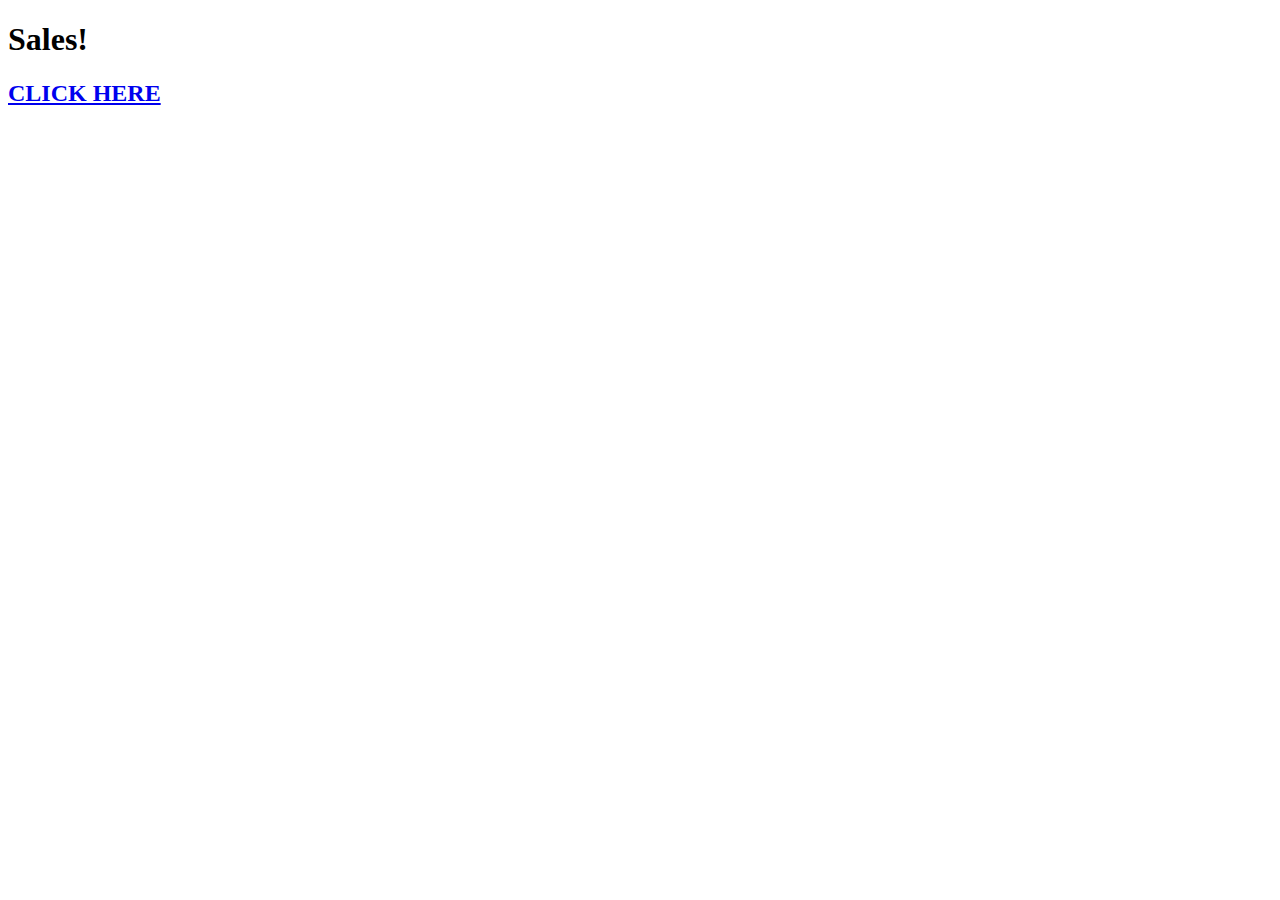
==== index.html @ 5479407e "initial scaffolding" ====
<!DOCTYPE html>
<html lang="en">
<head>
  <meta charset="UTF-8">
  <meta http-equiv="X-UA-Compatible" content="IE=edge">
  <meta name="viewport" content="width=device-width, initial-scale=1.0">
  <title>Document</title>
</head>
<body>
  <header>
    <h1>Sales!</h1>
    <h2><a href="sales.html">CLICK HERE</a></h2>


  </header>







  <script src="js/app.js"></script>
</body>
</html>
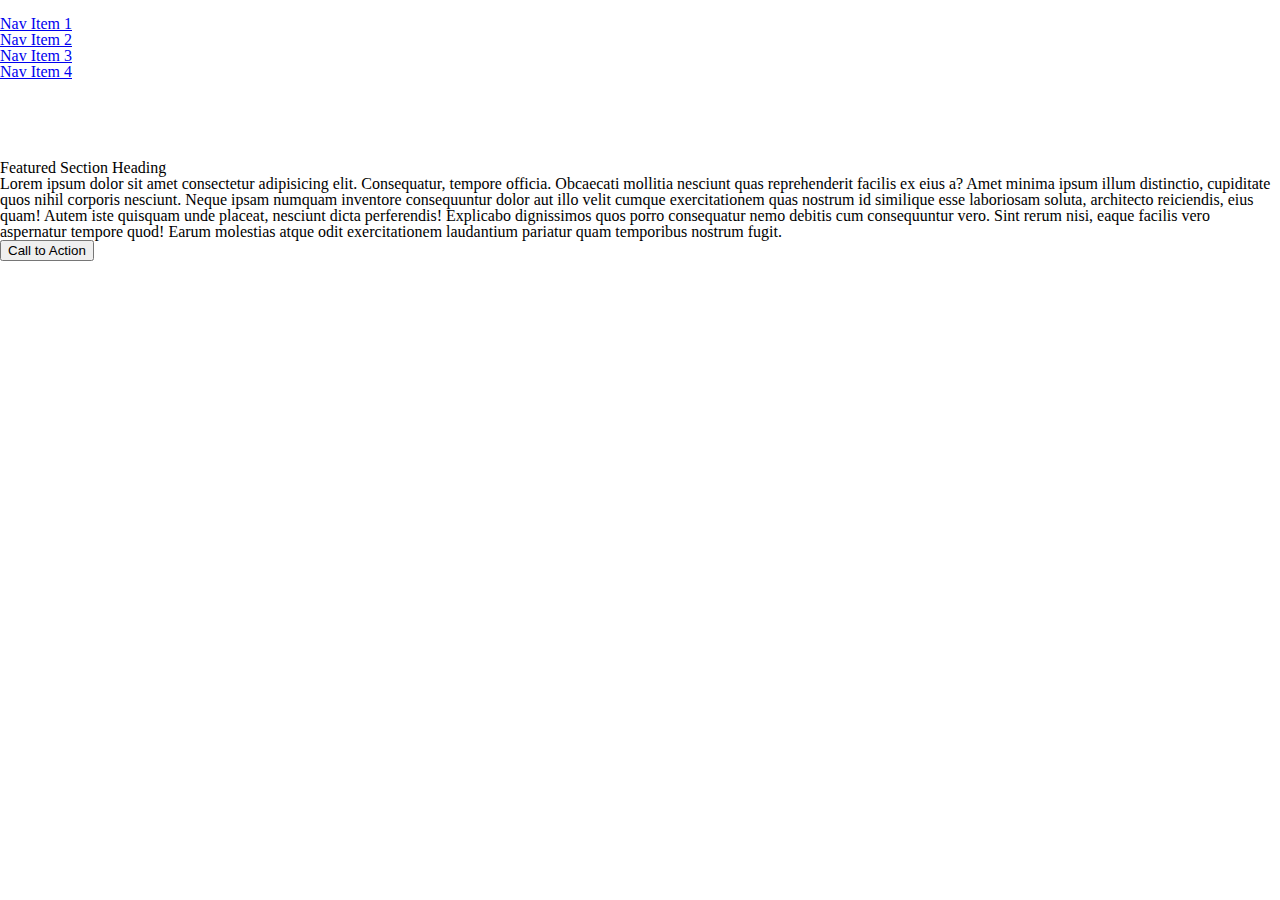
==== commit 3a227042: "added prototype of html front page, and branched." ====
--- a/index.html
+++ b/index.html
@@ -1,25 +1,57 @@
 <!DOCTYPE html>
 <html lang="en">
+
 <head>
   <meta charset="UTF-8">
   <meta http-equiv="X-UA-Compatible" content="IE=edge">
   <meta name="viewport" content="width=device-width, initial-scale=1.0">
   <title>Document</title>
+  <link rel="stylesheet" href="css/reset.css">
+  <link rel="stylesheet" href="css/style.css">
 </head>
+
 <body>
   <header>
-    <h1>Sales!</h1>
-    <h2><a href="sales.html">CLICK HERE</a></h2>
+    <nav>
+      <img src="https://place-hold.it/200x70/ddd" alt="">
+      <ul>
+        <li><a href="#">Nav Item 1</a></li>
+        <li><a href="#">Nav Item 2</a></li>
+        <li><a href="#">Nav Item 3</a></li>
+        <li><a href="#">Nav Item 4</a></li>
+      </ul>
+    </nav>
+  </header>
+  <main>
+    <img src="https://place-hold.it/960x450/ddd" alt="">
+    <ul>
+      <li><img src="https://place-hold.it/300x375" alt=""></li>
+      <li><img src="https://place-hold.it/300x375" alt=""></li>
+      <li><img src="https://place-hold.it/300x375" alt=""></li>
+    </ul>
 
-
-  </header>
-
-
-
-
-
-
+    <section>
+      <img src="https://place-hold.it/480x400" alt="">
+      <article>
+        <h2>Featured Section Heading</h2>
+        <p>Lorem ipsum dolor sit amet consectetur adipisicing elit. Consequatur, tempore officia. Obcaecati mollitia
+          nesciunt quas reprehenderit facilis ex eius a? Amet minima ipsum illum distinctio, cupiditate quos nihil
+          corporis nesciunt.
+          Neque ipsam numquam inventore consequuntur dolor aut illo velit cumque exercitationem quas nostrum id
+          similique
+          esse laboriosam soluta, architecto reiciendis, eius quam! Autem iste quisquam unde placeat, nesciunt dicta
+          perferendis!
+          Explicabo dignissimos quos porro consequatur nemo debitis cum consequuntur vero. Sint rerum nisi, eaque
+          facilis
+          vero aspernatur tempore quod! Earum molestias atque odit exercitationem laudantium pariatur quam temporibus
+          nostrum fugit.</p>
+        <button>Call to Action</button>
+      </article>
+    </section>
+  </main>
+  <footer><img src="https://place-hold.it/1200x100" alt=""></footer>
 
   <script src="js/app.js"></script>
 </body>
+
 </html>--- a/css/style.css
+++ b/css/style.css
@@ -0,0 +1,14 @@
+
+
+th{
+  background-color: #ff8373;
+};
+
+tr{
+  background-color: #be432d;
+}
+
+td{
+  background-color: #59d1bd;
+  color:blue;
+};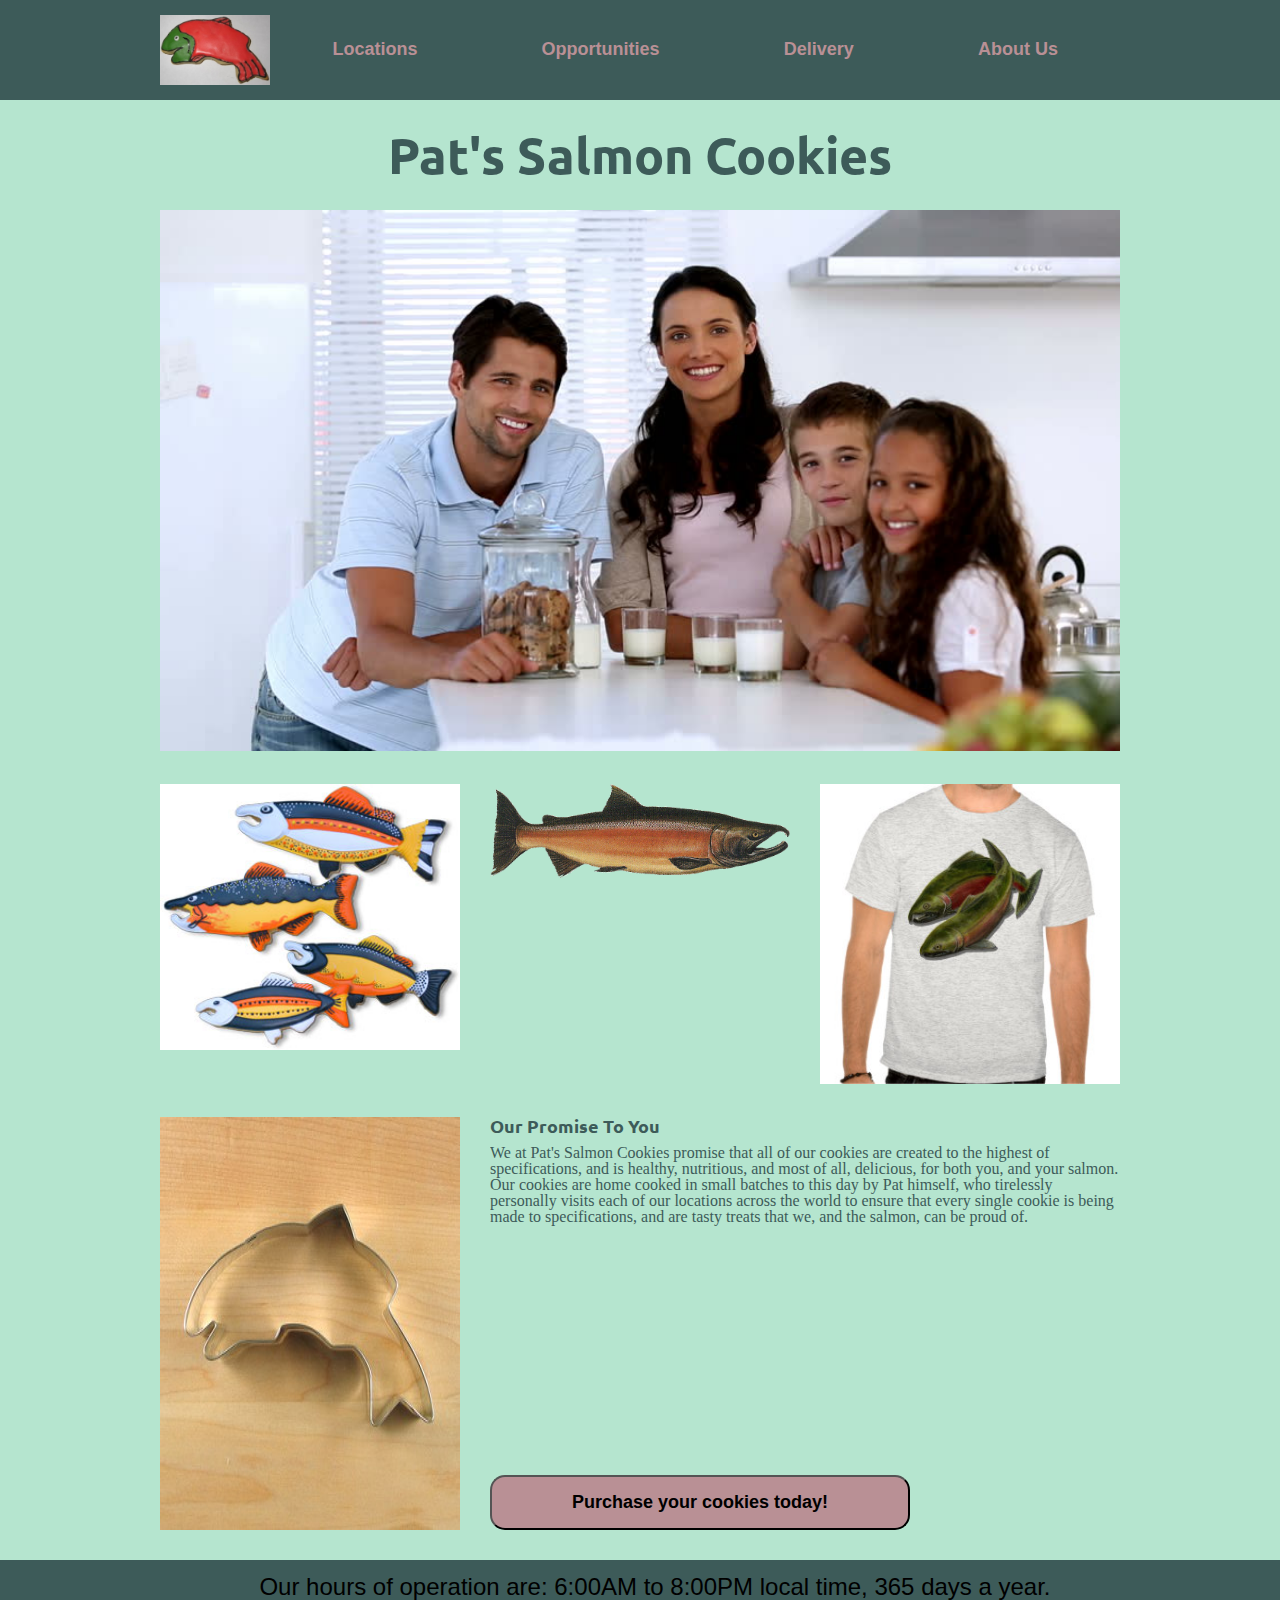
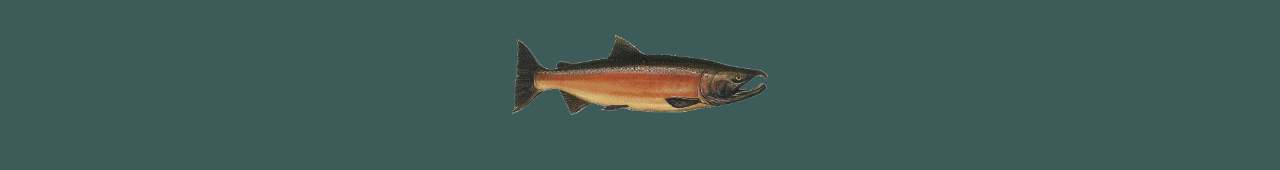
==== commit a2693aa5: "added in, and implemented all images, used a unified color scheme for the webpage, and ensured that " ====
--- a/index.html
+++ b/index.html
@@ -8,48 +8,58 @@
   <title>Document</title>
   <link rel="stylesheet" href="css/reset.css">
   <link rel="stylesheet" href="css/style.css">
+
+  <!-- Google fonts for Ubuntu Bold 700 -->
+  <link rel="preconnect" href="https://fonts.googleapis.com">
+  <link rel="preconnect" href="https://fonts.gstatic.com" crossorigin>
+  <link href="https://fonts.googleapis.com/css2?family=Ubuntu:wght@700&display=swap" rel="stylesheet">
+
 </head>
 
 <body>
   <header>
     <nav>
-      <img src="https://place-hold.it/200x70/ddd" alt="">
+      <img src="img/frosted-cookie.jpg" alt="Chinook company logo">
       <ul>
-        <li><a href="#">Nav Item 1</a></li>
-        <li><a href="#">Nav Item 2</a></li>
-        <li><a href="#">Nav Item 3</a></li>
-        <li><a href="#">Nav Item 4</a></li>
+        <li><a href="#">Locations</a></li>
+        <li><a href="#">Opportunities</a></li>
+        <li><a href="#">Delivery</a></li>
+        <li><a href="#">About Us</a></li>
       </ul>
     </nav>
   </header>
   <main>
-    <img src="https://place-hold.it/960x450/ddd" alt="">
+
+    <h1>Pat's Salmon Cookies</h1>
+
+
+    <img src="img/family.jpg" alt="My happy family, with our cookies and milk!">
     <ul>
-      <li><img src="https://place-hold.it/300x375" alt=""></li>
-      <li><img src="https://place-hold.it/300x375" alt=""></li>
-      <li><img src="https://place-hold.it/300x375" alt=""></li>
+      <li><img src="img/fish.jpg" alt=""></li>
+      <li><img src="img/salmon.png" alt=""></li>
+      <li><img src="img/shirt.jpg" alt=""></li>
     </ul>
 
     <section>
-      <img src="https://place-hold.it/480x400" alt="">
+      <img src="img/cutter.jpeg" alt="">
       <article>
-        <h2>Featured Section Heading</h2>
-        <p>Lorem ipsum dolor sit amet consectetur adipisicing elit. Consequatur, tempore officia. Obcaecati mollitia
-          nesciunt quas reprehenderit facilis ex eius a? Amet minima ipsum illum distinctio, cupiditate quos nihil
-          corporis nesciunt.
-          Neque ipsam numquam inventore consequuntur dolor aut illo velit cumque exercitationem quas nostrum id
-          similique
-          esse laboriosam soluta, architecto reiciendis, eius quam! Autem iste quisquam unde placeat, nesciunt dicta
-          perferendis!
-          Explicabo dignissimos quos porro consequatur nemo debitis cum consequuntur vero. Sint rerum nisi, eaque
-          facilis
-          vero aspernatur tempore quod! Earum molestias atque odit exercitationem laudantium pariatur quam temporibus
-          nostrum fugit.</p>
-        <button>Call to Action</button>
+        <h2>Our Promise To You</h2>
+        <p>We at Pat's Salmon Cookies promise that all of our cookies are created to the highest of specifications, and is healthy, nutritious, and most of all, delicious, for both you, and your salmon. Our cookies are home cooked in small batches to this day by Pat himself, who tirelessly personally visits each of our locations across the world to ensure that every single cookie is being made to specifications, and are tasty treats that we, and the salmon, can be proud of.</p>
+        <button>Purchase your cookies today!</button>
       </article>
     </section>
   </main>
-  <footer><img src="https://place-hold.it/1200x100" alt=""></footer>
+  <footer>
+    <p>
+      Our hours of operation are: 6:00AM to 8:00PM local time, 365 days a year.
+      
+    </p>
+    <p>
+
+    </p>
+    <img src="img/salmon.png" alt="">
+  
+  </footer>
 
   <script src="js/app.js"></script>
 </body>
--- a/css/style.css
+++ b/css/style.css
@@ -1,14 +1,192 @@
+/* 
+
+Mauve
+#b99095
 
 
-th{
-  background-color: #ff8373;
-};
+Salmon
+#fcb5ac
 
-tr{
-  background-color: #be432d;
+
+Mint
+#b5e5cf
+
+
+Teal Green
+#3d5b59 
+
+*/
+
+
+
+header {
+  justify-content: center;
+  height: 100px;
+  margin-bottom: 30px;
+  font-family: sans-serif;
+  font-size: large;
+  font-weight: 600;
+  background-color: #3d5b59;
+
 }
 
-td{
-  background-color: #59d1bd;
-  color:blue;
-};+h1{
+  font-family: 'Ubuntu', sans-serif;
+  margin: 30px;
+  font-size: 50px;
+  font-weight: 600;
+  color:#3d5b59;
+  text-align: center;
+
+}
+
+nav {
+  width: 960px;
+  margin: auto;
+
+}
+
+nav img {
+  float: left;
+  margin-top: 15px;
+  height: 70px;
+
+}
+
+header ul {
+  display: flex;
+  justify-content: space-around;
+  align-items: flex-end;
+
+}
+
+header ul li {
+  margin-top: 40px;
+
+}
+
+a {
+  text-decoration: none;
+  color: #B99095
+}
+
+body {
+  background-color: #B5E5CF
+}
+
+main {
+  width: 960px;
+  margin: auto;
+  background-color: #B5E5CF
+}
+
+main img {
+  width: 960px;
+
+}
+
+main ul {
+  display: flex;
+  justify-content: space-between;
+  margin-top: 30px;
+  margin-bottom: 30px;
+}
+
+li img {
+  width: 300px;
+
+}
+
+h2 {
+  font-family: 'Ubuntu', sans-serif;
+  margin-left: 30px;
+  margin-bottom: 10px;
+  font-size: large;
+  font-weight: 600;
+
+}
+
+section {
+  display: flex;
+  font-family: 'Times New Roman', Times, serif;
+  margin-bottom: 30px;
+
+  font-size: medium;
+  color: #3d5b59;
+
+}
+section img{
+  width:360px;
+}
+/*scrollable container*/
+p {
+  height: 300px;
+  overflow: auto;
+  font-weight: 500;
+  margin-left: 30px;
+
+}
+
+button {
+  transition: 350ms;
+  border-radius: 15px;
+  margin-left: 30px;
+  margin-top: 30px;
+  padding: 15px 80px;
+  display: inline-block;
+  font-size: large;
+  font-weight: 600;
+  background-color: #B99095
+}
+
+button:hover {
+  background-color: #FCB5AC
+}
+
+footer {
+  background-color: #3d5b59;
+  height: 180px;
+  font-size: 24px;
+  font-family: Arial, Helvetica, sans-serif;
+
+  padding: 15px;
+  text-align: center;
+
+}
+
+footer p {
+
+  height: 30px;
+}
+
+footer img{
+  height:80px
+}
+
+
+
+/* sales related CSS */
+th {
+  font-family: Verdana, Geneva, Tahoma, sans-serif;
+  background-color: #ff8373;
+  justify-content: center;
+}
+
+;
+
+tr {
+  font-family: Verdana, Geneva, Tahoma, sans-serif;
+  background-color: #be432d;
+
+  justify-content: center;
+
+}
+
+td {
+  font-family: Verdana, Geneva, Tahoma, sans-serif;
+  background-color: #38cab2;
+  justify-content: center;
+  color: rgb(0, 0, 0);
+}
+
+;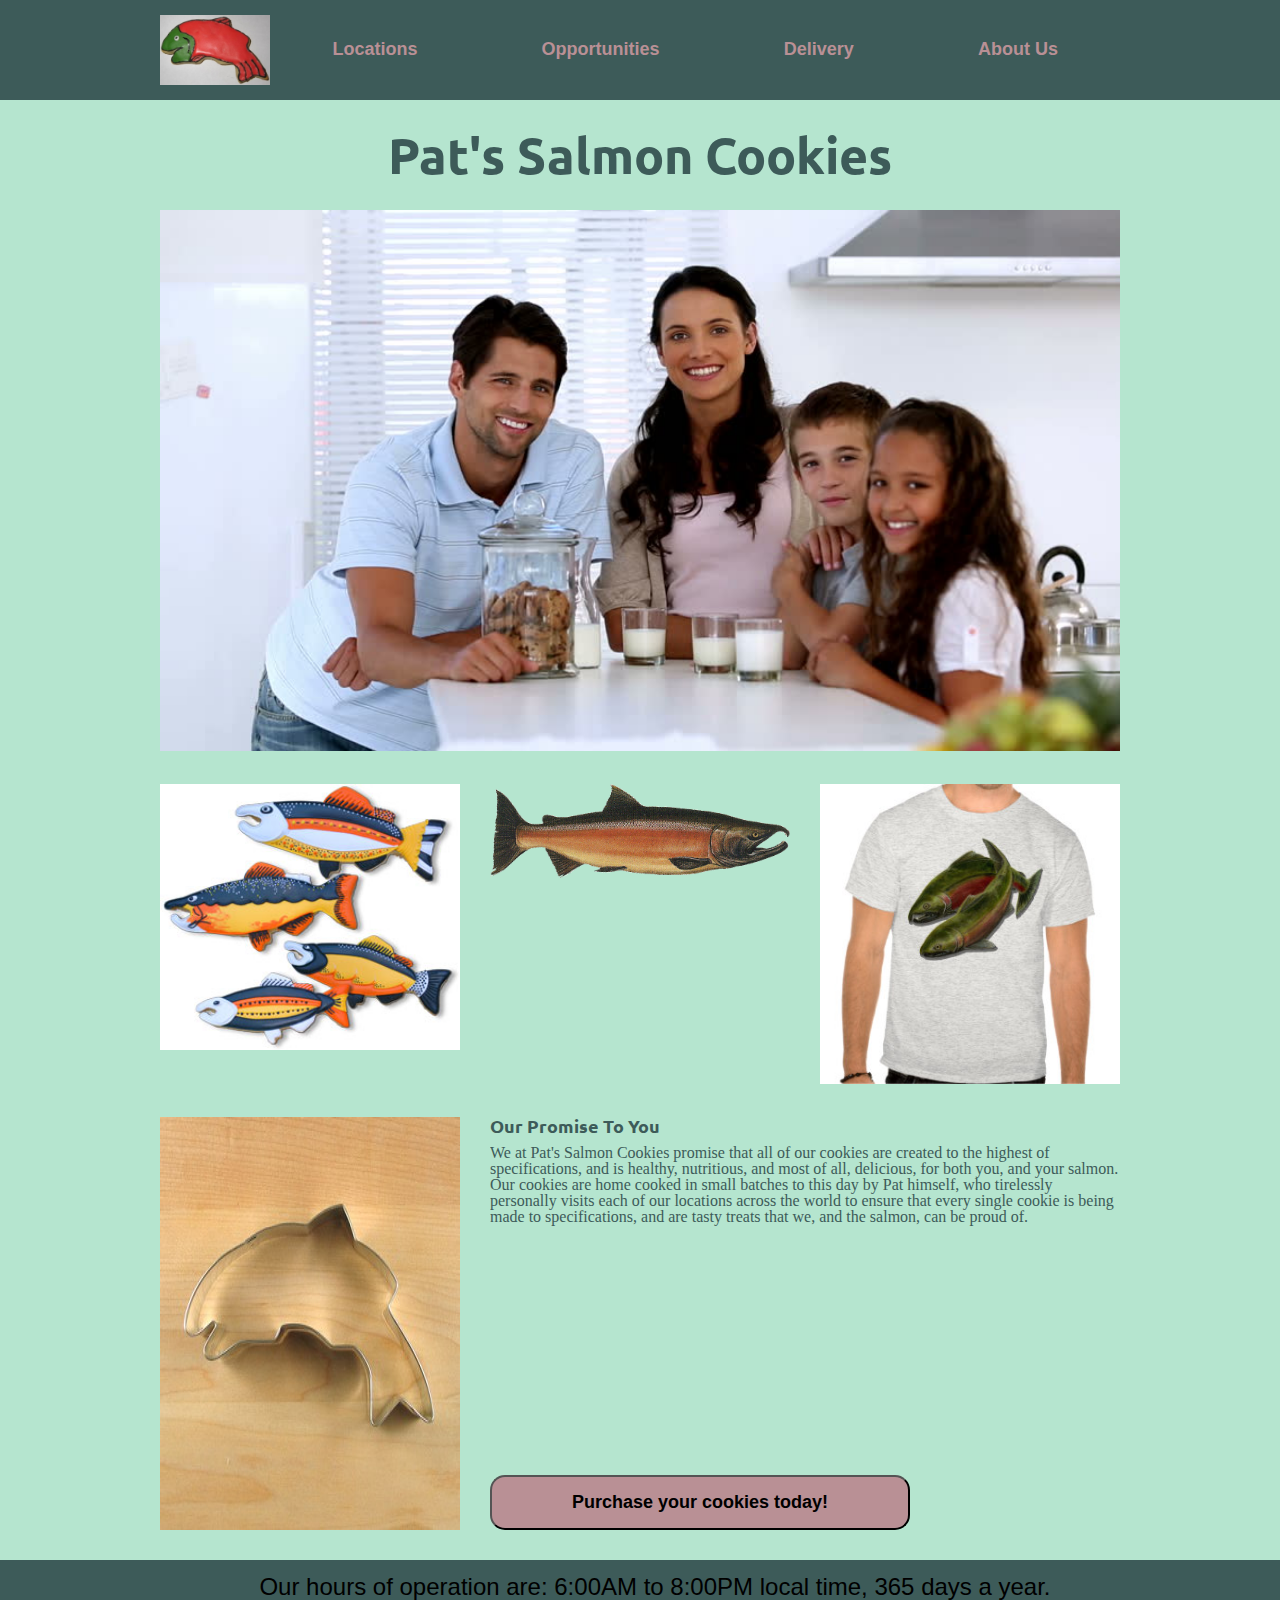
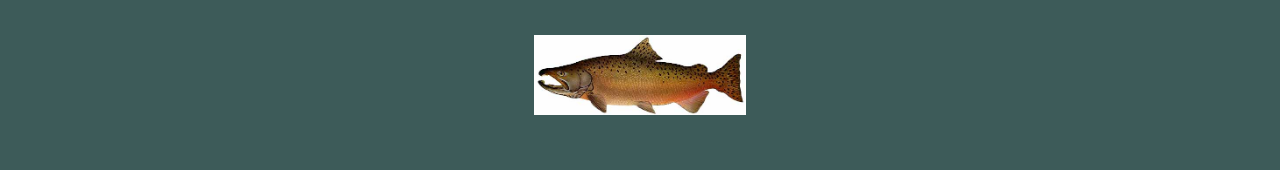
==== commit f433716b: "added in the chinook image at the bottom instead of a duplicate of the salmon one, to use all images" ====
--- a/index.html
+++ b/index.html
@@ -57,7 +57,7 @@
     <p>
 
     </p>
-    <img src="img/salmon.png" alt="">
+    <img src="img/chinook.jpg" alt="">
   
   </footer>
 
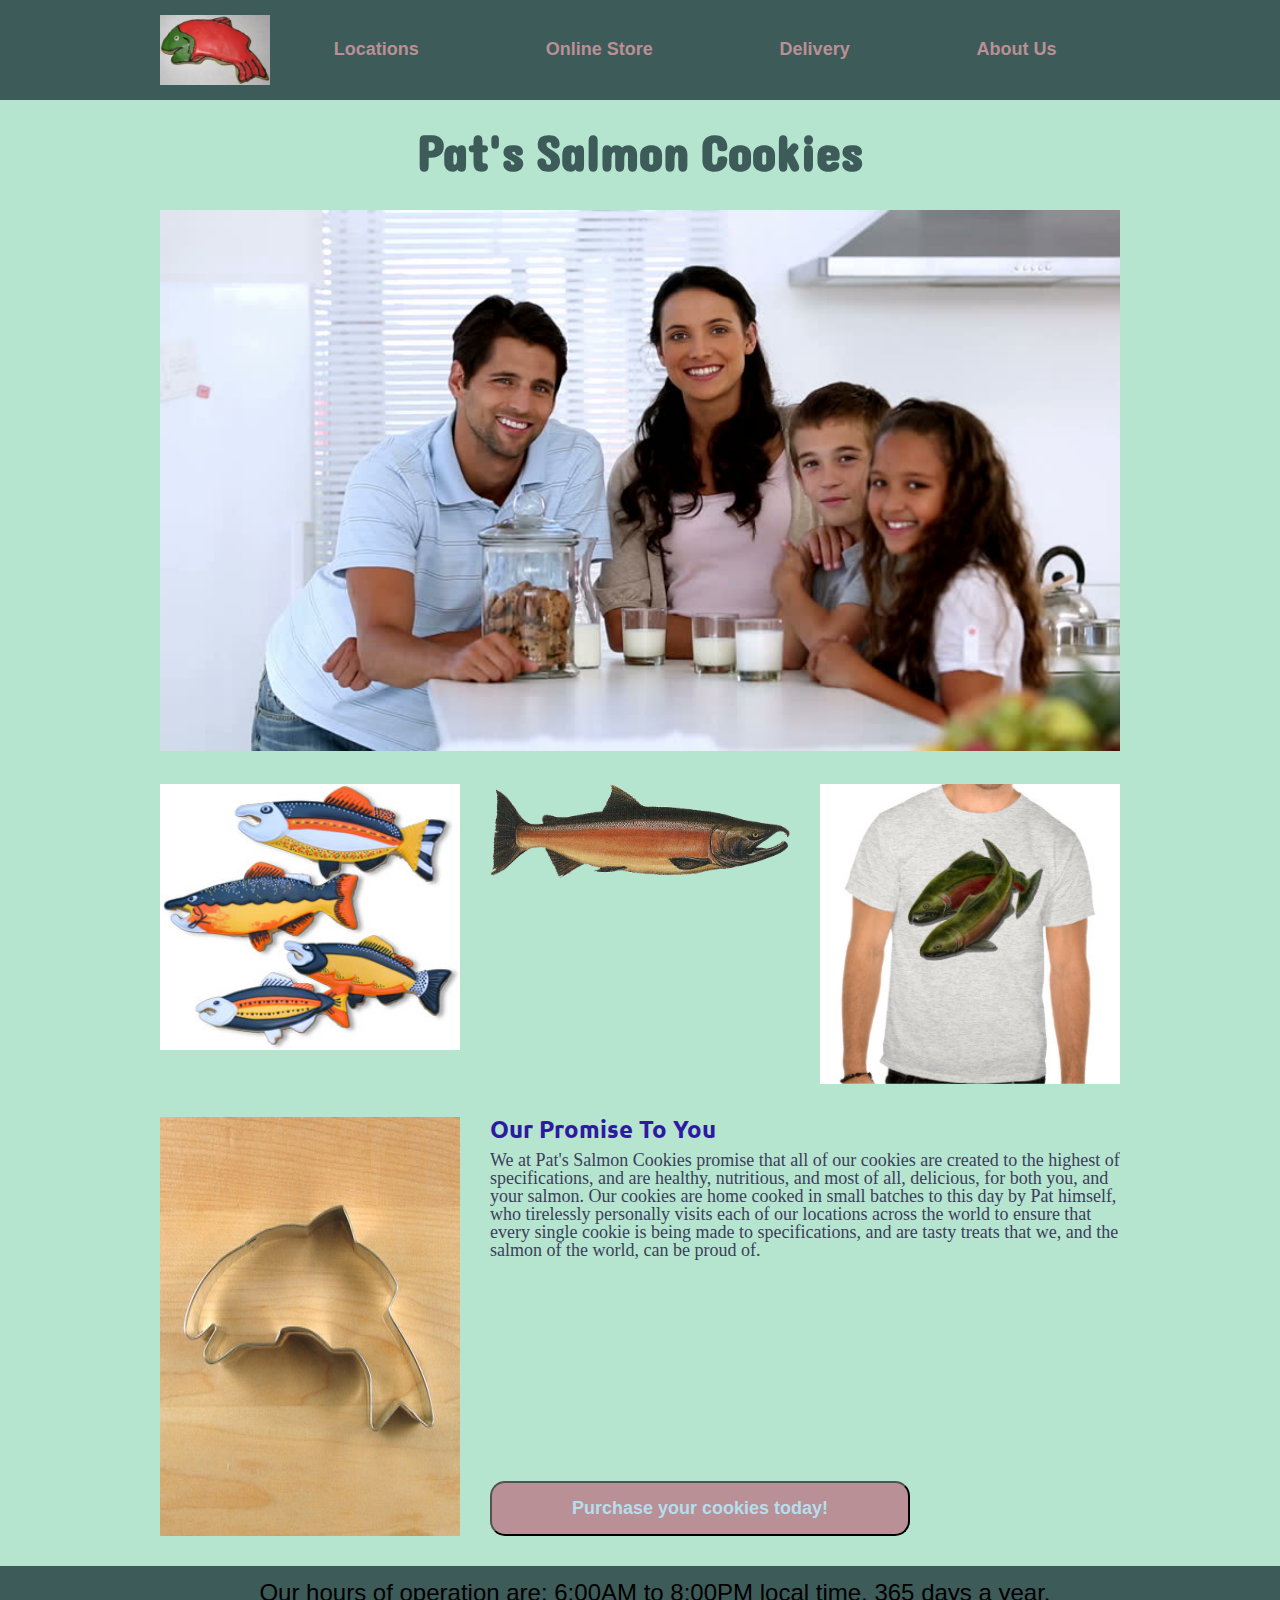
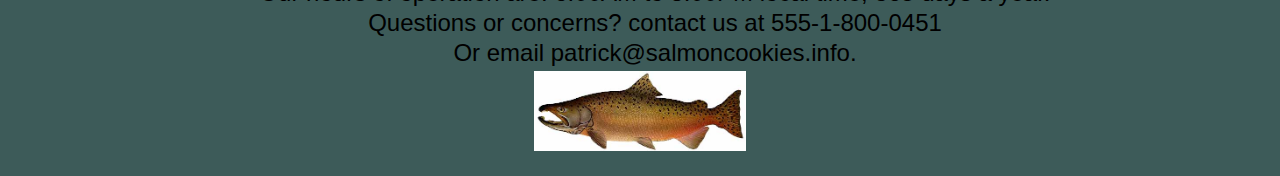
==== commit 68436d6d: "added final touches to Pats Salmon Cookies index to hit all requirements. New font, some grammar cha" ====
--- a/index.html
+++ b/index.html
@@ -14,6 +14,11 @@
   <link rel="preconnect" href="https://fonts.gstatic.com" crossorigin>
   <link href="https://fonts.googleapis.com/css2?family=Ubuntu:wght@700&display=swap" rel="stylesheet">
 
+  <!-- Google fonts for Dangrek regular 400 -->
+  <link rel="preconnect" href="https://fonts.googleapis.com">
+  <link rel="preconnect" href="https://fonts.gstatic.com" crossorigin>
+  <link href="https://fonts.googleapis.com/css2?family=Dangrek&display=swap" rel="stylesheet">
+
 </head>
 
 <body>
@@ -22,7 +27,7 @@
       <img src="img/frosted-cookie.jpg" alt="Chinook company logo">
       <ul>
         <li><a href="#">Locations</a></li>
-        <li><a href="#">Opportunities</a></li>
+        <li><a href="#">Online Store</a></li>
         <li><a href="#">Delivery</a></li>
         <li><a href="#">About Us</a></li>
       </ul>
@@ -35,30 +40,40 @@
 
     <img src="img/family.jpg" alt="My happy family, with our cookies and milk!">
     <ul>
-      <li><img src="img/fish.jpg" alt=""></li>
-      <li><img src="img/salmon.png" alt=""></li>
-      <li><img src="img/shirt.jpg" alt=""></li>
+      <li><img src="img/fish.jpg" alt="A fish"></li>
+      <li><img src="img/salmon.png" alt="A salmon"></li>
+      <li><img src="img/shirt.jpg" alt="Sample of one of our many shirt designs available in the online store"></li>
     </ul>
 
     <section>
-      <img src="img/cutter.jpeg" alt="">
+      <img src="img/cutter.jpeg" alt="A cookie cutter in the shape of a salmon">
       <article>
         <h2>Our Promise To You</h2>
-        <p>We at Pat's Salmon Cookies promise that all of our cookies are created to the highest of specifications, and is healthy, nutritious, and most of all, delicious, for both you, and your salmon. Our cookies are home cooked in small batches to this day by Pat himself, who tirelessly personally visits each of our locations across the world to ensure that every single cookie is being made to specifications, and are tasty treats that we, and the salmon, can be proud of.</p>
+        <p>We at Pat's Salmon Cookies promise that all of our cookies are created to the highest of specifications, and
+          are healthy, nutritious, and most of all, delicious, for both you, and your salmon. Our cookies are home
+          cooked in small batches to this day by Pat himself, who tirelessly personally visits each of our locations across the
+          world to ensure that every single cookie is being made to specifications, and are tasty treats that we, and
+          the salmon of the world, can be proud of.</p>
         <button>Purchase your cookies today!</button>
       </article>
     </section>
   </main>
   <footer>
+    
     <p>
       Our hours of operation are: 6:00AM to 8:00PM local time, 365 days a year.
-      
-    </p>
-    <p>
 
     </p>
+    
+    <p>
+      Questions or concerns? contact us at 555-1-800-0451
+    </p>
+
+    <p>
+     Or email patrick@salmoncookies.info.  
+    </p>
     <img src="img/chinook.jpg" alt="">
-  
+
   </footer>
 
   <script src="js/app.js"></script>
--- a/css/style.css
+++ b/css/style.css
@@ -30,12 +30,12 @@
 
 }
 
-h1{
-  font-family: 'Ubuntu', sans-serif;
+h1 {
+  font-family: 'Dangrek', cursive;
   margin: 30px;
   font-size: 50px;
   font-weight: 600;
-  color:#3d5b59;
+  color: #3d5b59;
   text-align: center;
 
 }
@@ -67,17 +67,17 @@
 
 a {
   text-decoration: none;
-  color: #B99095
+  color: #B99095;
 }
 
 body {
-  background-color: #B5E5CF
+  background-color: #B5E5CF;
 }
 
 main {
   width: 960px;
   margin: auto;
-  background-color: #B5E5CF
+  background-color: #B5E5CF;
 }
 
 main img {
@@ -101,8 +101,9 @@
   font-family: 'Ubuntu', sans-serif;
   margin-left: 30px;
   margin-bottom: 10px;
-  font-size: large;
-  font-weight: 600;
+  font-size: x-large;
+  font-weight: 600;
+  color: #2e19a3;
 
 }
 
@@ -111,13 +112,15 @@
   font-family: 'Times New Roman', Times, serif;
   margin-bottom: 30px;
 
-  font-size: medium;
-  color: #3d5b59;
-
-}
-section img{
-  width:360px;
-}
+  font-size: large;
+  color: #3d3d5b;
+
+}
+
+section img {
+  width: 360px;
+}
+
 /*scrollable container*/
 p {
   height: 300px;
@@ -136,11 +139,12 @@
   display: inline-block;
   font-size: large;
   font-weight: 600;
-  background-color: #B99095
+  background-color: #B99095;
+  color: rgb(182, 221, 236);
 }
 
 button:hover {
-  background-color: #FCB5AC
+  background-color: #FCB5AC;
 }
 
 footer {
@@ -159,20 +163,42 @@
   height: 30px;
 }
 
-footer img{
-  height:80px
+footer img {
+  height: 80px;
 }
 
 
 
 /* sales related CSS */
+
+/*submit form related CSS*/
+form {
+  font-family: Verdana, Geneva, Tahoma, sans-serif;
+  font-size: 14px;
+  display: flex;
+  flex-direction: column;
+  max-width: 200px;
+}
+
+fieldset button {
+  padding: 5px 5px;
+  border-radius: 5px;
+  font-size: medium;
+  font-weight: 600;
+  background-color: #ffffff;
+}
+
+fieldset button:hover {
+  background-color: #797979;
+}
+
 th {
   font-family: Verdana, Geneva, Tahoma, sans-serif;
   background-color: #ff8373;
   justify-content: center;
 }
 
-;
+
 
 tr {
   font-family: Verdana, Geneva, Tahoma, sans-serif;
@@ -187,6 +213,4 @@
   background-color: #38cab2;
   justify-content: center;
   color: rgb(0, 0, 0);
-}
-
-;+}